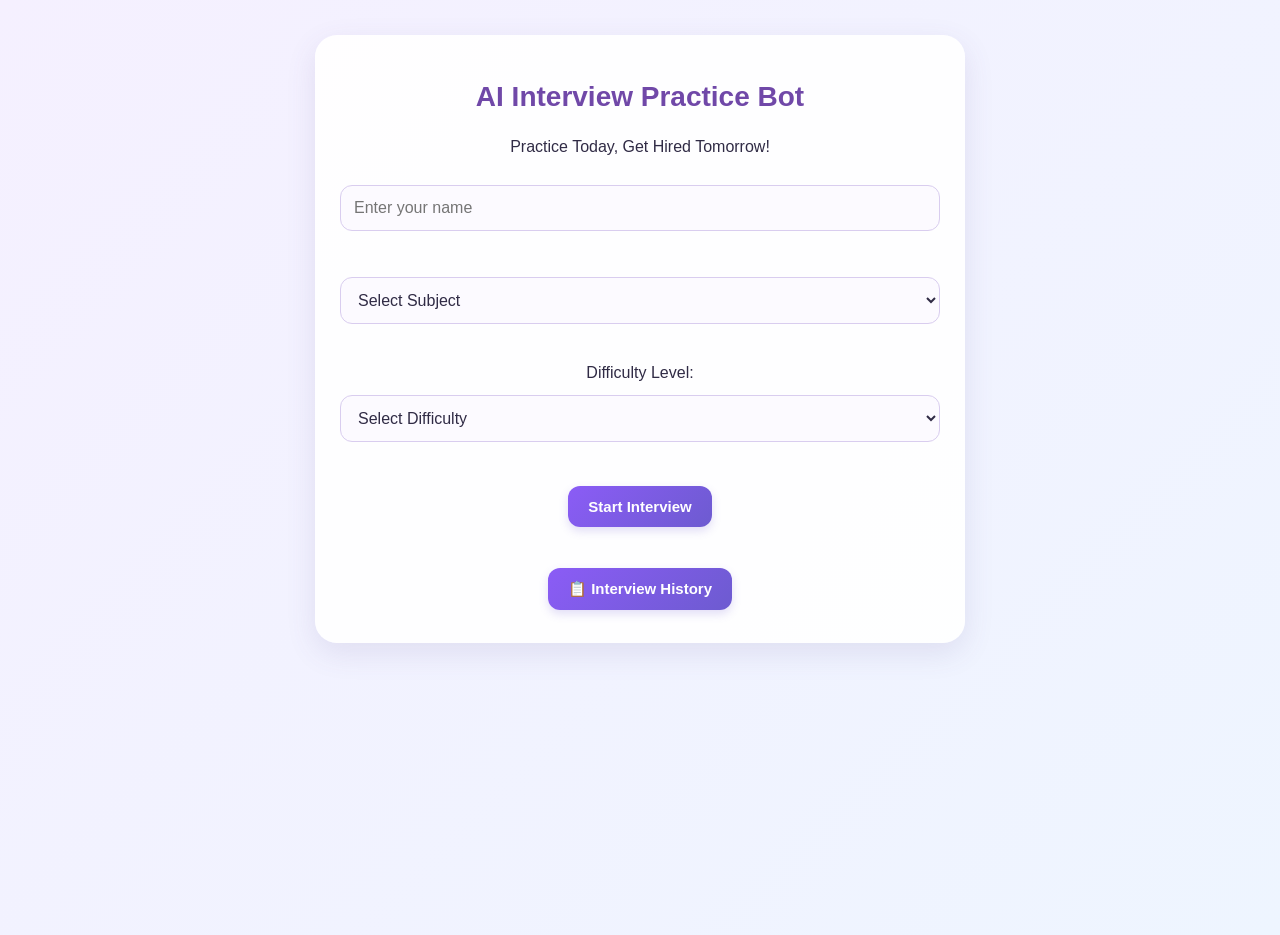
==== index.html @ 9eecd4d3 "Upload project files" ====
<!DOCTYPE html>
<html>

<head>
    <title>AI Interview Practice Bot</title>
    <link rel="stylesheet" href="style.css">
</head>

<body>

    <div class="container">

        <h1>AI Interview Practice Bot</h1>

        <p>Practice Today, Get Hired Tomorrow!</p>

        <input
            type="text"
            id="name"
            placeholder="Enter your name">

        <br><br>

        <select id="subject">

            <option value="">Select Subject</option>

            <option value="DBMS">DBMS</option>

            <option value="Python">Python</option>

            <option value="Java">Java</option>

            <option value="C Programming">
                C Programming
            </option>

            <option value="HR">HR</option>

        </select>

        <br><br>
                <label>Difficulty Level:</label>

        <select id="difficulty">

            <option value="">Select Difficulty</option>

            <option value="Easy">Easy</option>

            <option value="Medium">Medium</option>

            <option value="Hard">Hard</option>

        </select>

        <br><br>

        <button
            type="button"
            onclick="startInterview()">
            Start Interview
        </button>
        <br><br>

<button
    type="button"
    onclick="window.location.href='history.html'">
    📋 Interview History
</button>

    </div>

    <script src="script.js"></script>

</body>

</html>
---- style.css ----
body {
    font-family: Arial, sans-serif;
    display: block;
    min-height: 100vh;
    height: auto;
    margin: 0;
    background: #f2f2f2;
}.container{background:#fff;padding:20px;border-radius:10px;text-align:center}button,input,select{padding:10px;margin:5px}
.progress-container {
    width: 100%;
    height: 12px;
    background: #ddd;
    border-radius: 10px;
    margin: 15px 0;
    overflow: hidden;
}

#progress-bar {
    width: 100%;
    height: 100%;
    background: #4caf50;
    border-radius: 10px;
    transform: scaleX(0);
    transform-origin: left;
    transition: transform 0.3s ease;
}
/* Interview History Cards */
.history-card {
    background: white;
    color: #333;
    padding: 15px;
    margin: 15px auto;
    border-radius: 12px;
    border: 1px solid #ddd;
    box-shadow: 0 3px 8px rgba(0, 0, 0, 0.1);
    max-width: 500px;
}

.history-card h3 {
    color: #d63384;
    margin-bottom: 10px;
}

.history-card p {
    margin: 8px 0;
    line-height: 1.5;
}
/* Mobile-friendly Interview History */
#historyList {
    display: flex;
    flex-direction: column;
    align-items: center;
    width: 100%;
    padding: 10px;
    box-sizing: border-box;
}

.history-card {
    width: 100%;
    max-width: 420px;
    box-sizing: border-box;
    margin: 15px auto;
    overflow-wrap: anywhere;
}

.history-card h3 {
    font-size: 22px;
}

.history-card p {
    font-size: 16px;
}
/* History Page Layout */
.history-container {
    display: flex;
    flex-direction: column;
    align-items: center;
    width: 100%;
    max-width: 600px;
    margin: 30px auto;
    padding: 15px;
    box-sizing: border-box;
}

.history-container h1 {
    text-align: center;
    margin-bottom: 20px;
    font-size: 28px;
}

.history-container button {
    margin: 20px auto;
    padding: 12px 24px;
    width: auto;
    max-width: 200px;
    white-space: normal;
}
/* Performance Dashboard */

.dashboard {
    display: grid;
    grid-template-columns: repeat(3, minmax(0, 1fr));
    gap: 15px;
    margin: 25px 0;
}

.dashboard-card {
    background: linear-gradient(135deg, #e8f5e9, #e3f2fd);
    padding: 20px 10px;
    border-radius: 15px;
    text-align: center;
    box-shadow: 0 4px 10px rgba(0, 0, 0, 0.1);
}

.dashboard-card h3 {
    font-size: 15px;
    color: #333;
    margin-bottom: 12px;
}

.dashboard-card p {
    font-size: 26px;
    font-weight: bold;
    color: #2e7d32;
    margin: 0;
}
/* ===============================
   MODERN PROFESSIONAL UI
================================ */

body {
    background: linear-gradient(135deg, #f5f0ff, #eef5ff);
    color: #302b45;
    line-height: 1.6;
}

/* Main container */
.container {
    width: 90%;
    max-width: 650px;
    margin: 35px auto;
    padding: 25px;
    box-sizing: border-box;
    background: rgba(255, 255, 255, 0.96);
    border-radius: 22px;
    box-shadow: 0 10px 30px rgba(90, 70, 140, 0.12);
}

/* Headings */
h1 {
    color: #7048a8;
    font-size: 28px;
    line-height: 1.3;
}

h2 {
    color: #5b4590;
}

/* Buttons */
button {
    background: linear-gradient(135deg, #8b5cf6, #6d5bd0);
    color: white;
    border: none;
    border-radius: 12px;
    padding: 12px 20px;
    margin: 8px 5px;
    font-size: 15px;
    font-weight: bold;
    cursor: pointer;
    transition: transform 0.2s, box-shadow 0.2s;
    box-shadow: 0 4px 10px rgba(109, 91, 208, 0.2);
}

button:active {
    transform: scale(0.97);
}

/* Input fields and dropdowns */
input,
select {
    width: 100%;
    max-width: 100%;
    box-sizing: border-box;
    padding: 13px;
    margin: 10px 0;
    border: 1px solid #d9cdef;
    border-radius: 12px;
    background: #fcfaff;
    color: #302b45;
    font-size: 16px;
    outline: none;
}

input:focus,
select:focus {
    border-color: #8b5cf6;
    box-shadow: 0 0 0 3px rgba(139, 92, 246, 0.12);
}

/* Progress bar */
.progress-container {
    background: #e8def8;
}

#progress-bar {
    background: linear-gradient(90deg, #a78bfa, #6d5bd0);
}

/* Interview history cards */
.history-card {
    background: linear-gradient(145deg, #ffffff, #faf7ff);
    border: 1px solid #e7def5;
    border-radius: 18px;
    box-shadow: 0 6px 18px rgba(90, 70, 140, 0.09);
}

/* Dashboard cards */
.dashboard-card {
    background: linear-gradient(135deg, #f0eaff, #eaf4ff);
    border: 1px solid #e5dcf7;
    border-radius: 18px;
}

.dashboard-card h3 {
    color: #5b4590;
}

.dashboard-card p {
    color: #7048a8;
}

/* Mobile responsive design */
@media (max-width: 480px) {

    .container {
        width: 92%;
        margin: 20px auto;
        padding: 18px;
        border-radius: 18px;
    }

    h1 {
        font-size: 24px;
    }

    .dashboard {
        grid-template-columns: 1fr;
        gap: 12px;
    }

    button {
        max-width: 100%;
    }
}
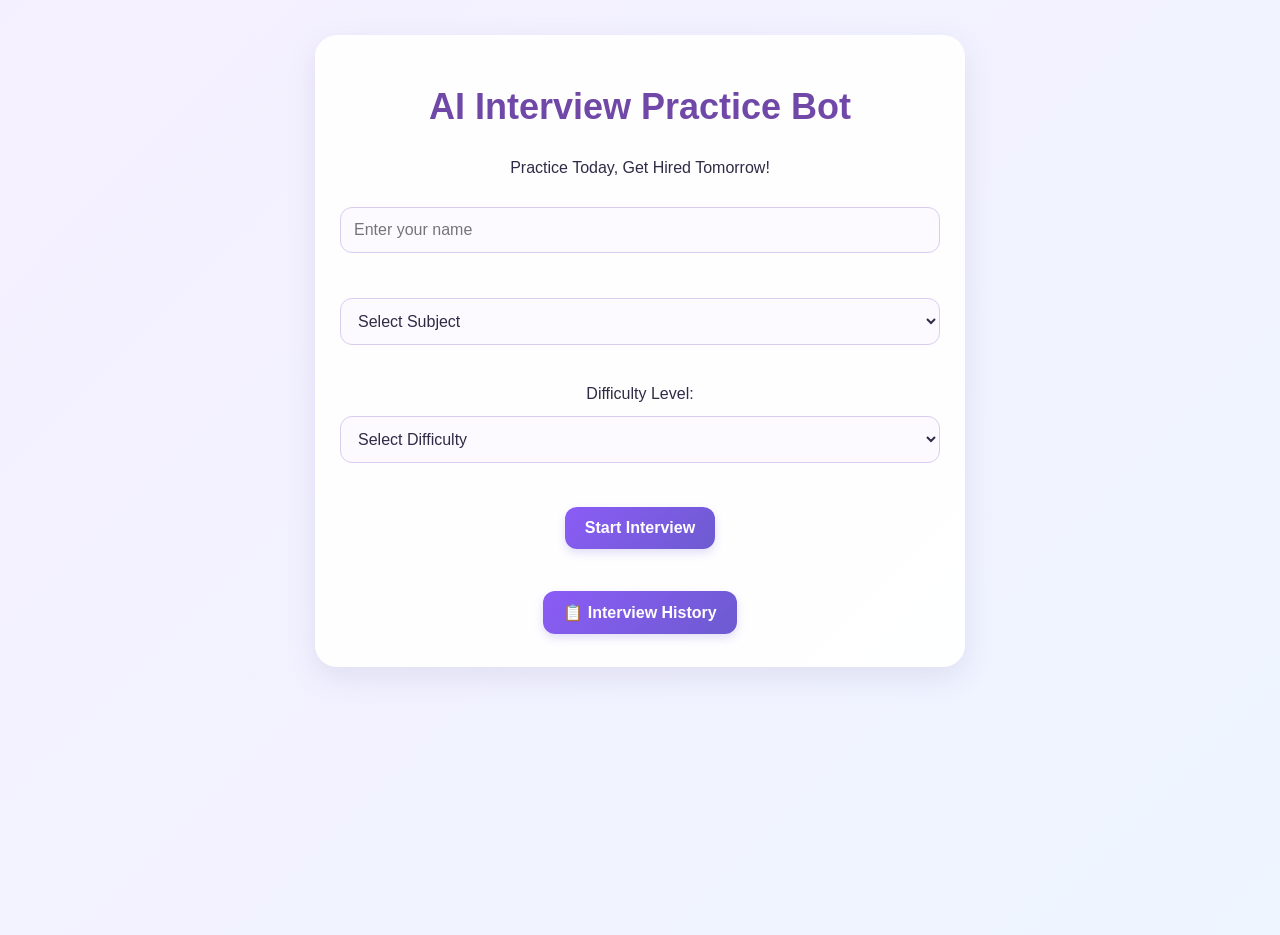
==== commit 4863646e: "Update index.html" ====
--- a/index.html
+++ b/index.html
@@ -2,6 +2,7 @@
 <html>
 
 <head>
+<meta name="viewport" content="width=device-width, initial-scale=1.0">
     <title>AI Interview Practice Bot</title>
     <link rel="stylesheet" href="style.css">
 </head>
--- a/style.css
+++ b/style.css
@@ -253,3 +253,85 @@
         max-width: 100%;
     }
 }
+/* Mobile responsive improvements */
+* {
+    box-sizing: border-box;
+}
+
+html {
+    width: 100%;
+    overflow-x: hidden;
+}
+
+body {
+    width: 100%;
+    margin: 0;
+    font-size: 16px;
+}
+
+h1 {
+    font-size: clamp(26px, 6vw, 36px);
+}
+
+h2 {
+    font-size: clamp(22px, 5vw, 30px);
+}
+
+p,
+label,
+input,
+select,
+button {
+    font-size: 16px;
+}
+
+input,
+select {
+    width: 100%;
+    max-width: 100%;
+}
+
+button {
+    padding: 12px 20px;
+}
+
+@media (max-width: 600px) {
+    body {
+        padding: 10px;
+    }
+
+    .container,
+    .interview-container,
+    .result-container,
+    .history-container,
+    .review-container {
+        width: 100%;
+        max-width: 100%;
+        margin: 10px auto;
+        padding: 16px;
+    }
+
+    #question {
+        font-size: 25px;
+        line-height: 1.4;
+        overflow-wrap: anywhere;
+    }
+
+    #answer {
+        width: 100%;
+        font-size: 16px;
+    }
+
+    .explanation,
+    #explanation {
+        max-width: 100%;
+        white-space: normal;
+        overflow-wrap: anywhere;
+        line-height: 1.6;
+    }
+
+    button {
+        max-width: 100%;
+        margin: 5px;
+    }
+}
